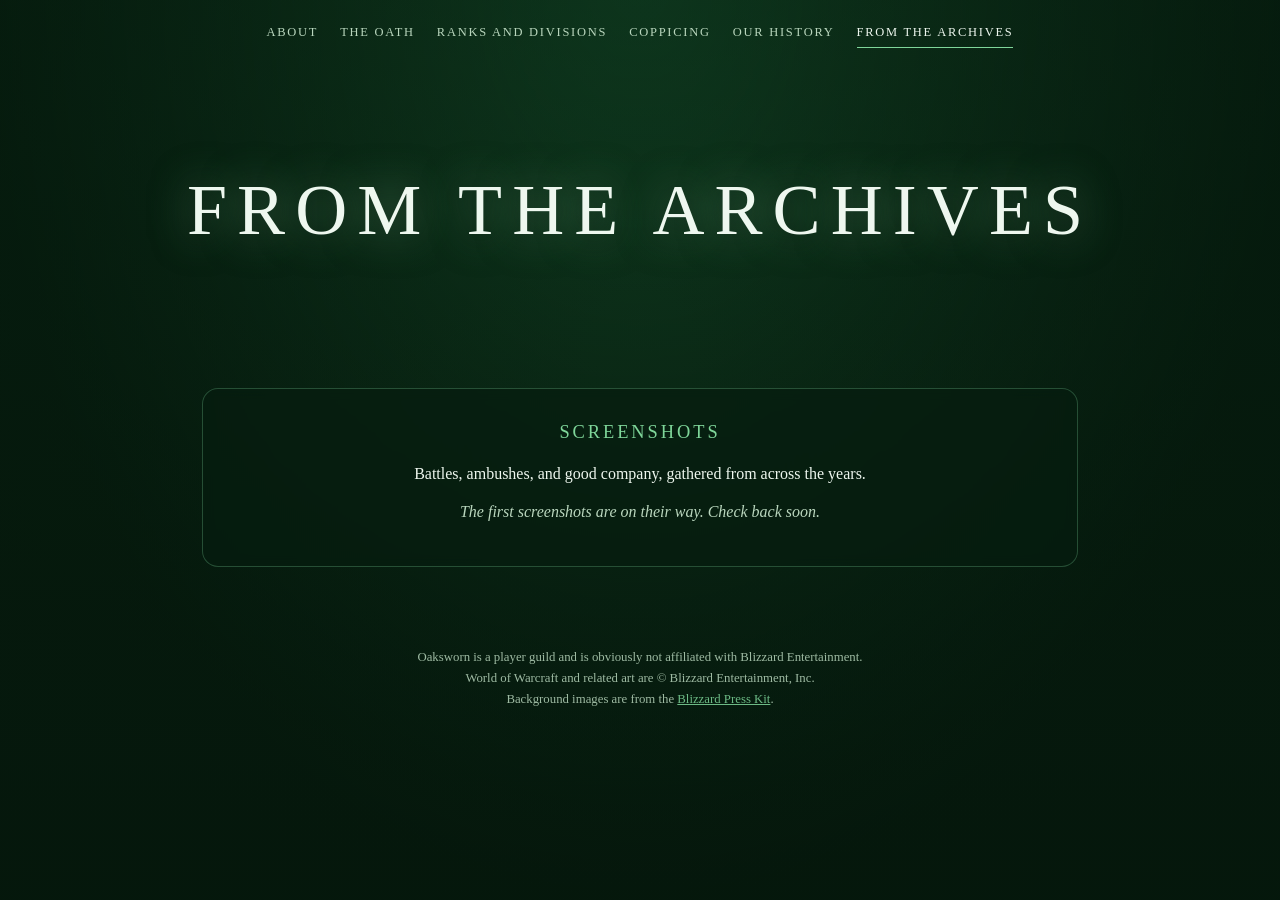
==== archives.html @ 4955773f "Create archives.html" ====
<!DOCTYPE html>
<html lang="en">
<head>
<meta charset="utf-8">
<meta name="viewport" content="width=device-width, initial-scale=1">
<title>From the Archives | Oaksworn</title>
<meta name="description" content="Screenshots from the Oaksworn archives.">
<meta property="og:title" content="From the Archives | Oaksworn">
<meta property="og:image" content="bg.jpg">
<link rel="icon" href="data:image/svg+xml,%3Csvg xmlns='http://www.w3.org/2000/svg' viewBox='0 0 100 100'%3E%3Ctext y='.9em' font-size='90'%3E%F0%9F%8C%B0%3C/text%3E%3C/svg%3E">
<link rel="stylesheet" href="styles.css">
</head>
<body>
<nav><a href="index.html">About</a><a href="oath.html">The Oath</a><a href="ranks.html">Ranks and Divisions</a><a href="coppicing.html">Coppicing</a><a href="history.html">Our History</a><a href="archives.html" class=on>From the Archives</a></nav>
<header class="hero small"><h1>From the Archives</h1></header>
<main class="wrap">
<section><div class="card" style="text-align:center">
<h2>Screenshots</h2>
<p>Battles, ambushes, and good company, gathered from across the years.</p>
<p class="note">The first screenshots are on their way. Check back soon.</p>
</div></section>
<!-- To add a screenshot: upload the image to the repository, then add a figure inside this grid, e.g.
<section><div class="gallery">
<figure><img src="my-screenshot.jpg" alt="Description"><figcaption>Caption, date</figcaption></figure>
</div></section> -->
</main>
<footer>
Oaksworn is a player guild and is obviously not affiliated with Blizzard Entertainment.<br>
World of Warcraft and related art are &copy; Blizzard Entertainment, Inc.<br>
Background images are from the <a href="https://blizzard.gamespress.com/WoW-Forever-Launch-Press-Kit">Blizzard Press Kit</a>.
</footer>
</body>
</html>
---- styles.css ----
:root {
    --ink: #eef7ef;
    --soft: #b9d6bd;
    --glow: #7fd69a;
    --card: rgba(7, 28, 16, 0.68);
    --line: rgba(130, 225, 165, 0.26);
  }
  * { box-sizing: border-box; }
  html { scroll-behavior: smooth; }
  body {
    margin: 0;
    color: var(--ink);
    font-family: Georgia, "Palatino Linotype", Palatino, "Book Antiqua", serif;
    line-height: 1.65;
    background: #06140b;
  }
  /* Slightly blurred full-page background image */
  body::before {
    content: "";
    position: fixed;
    inset: -20px;
    z-index: -2;
    background: radial-gradient(ellipse at 50% 0%, #17462a, #06140b 70%);
    filter: blur(3px) saturate(1.05);
  }
  /* Dark wash so text stays readable */
  body::after {
    content: "";
    position: fixed;
    inset: 0;
    z-index: -1;
    background:
      radial-gradient(ellipse at 50% 35%, rgba(6,30,14,0.15), rgba(5,24,12,0.55) 75%),
      linear-gradient(to bottom, rgba(10,60,28,0.30), rgba(5,24,12,0.62));
  }
  .wrap { max-width: 920px; margin: 0 auto; padding: 0 22px; }

  header.hero {
    min-height: 70vh;
    display: flex;
    flex-direction: column;
    justify-content: center;
    align-items: center;
    text-align: center;
    padding: 70px 22px 40px;
  }
  .eyebrow {
    letter-spacing: 0.32em;
    text-transform: uppercase;
    font-size: 0.8rem;
    color: var(--soft);
    margin: 0 0 14px;
  }
  h1 {
    font-size: clamp(3rem, 12vw, 7rem);
    letter-spacing: 0.14em;
    text-transform: uppercase;
    margin: 0;
    font-weight: 400;
    text-shadow: 0 0 40px rgba(127,214,154,0.55), 0 2px 24px rgba(0,0,0,0.6);
  }
  .tagline {
    font-style: italic;
    font-size: clamp(1.05rem, 2.6vw, 1.4rem);
    color: var(--soft);
    margin: 14px 0 34px;
    text-shadow: 0 2px 14px rgba(0,0,0,0.7);
  }
  .btn {
    display: inline-block;
    padding: 12px 28px;
    border: 1px solid var(--glow);
    border-radius: 999px;
    color: var(--ink);
    text-decoration: none;
    letter-spacing: 0.12em;
    text-transform: uppercase;
    font-size: 0.82rem;
    background: rgba(127,214,154,0.14);
    transition: background .2s, box-shadow .2s;
  }
  .btn:hover { background: rgba(127,214,154,0.30); box-shadow: 0 0 24px rgba(127,214,154,0.4); }

  section { padding: 34px 0; }
  .card {
    background: var(--card);
    border: 1px solid var(--line);
    border-radius: 16px;
    padding: 28px 30px;
    backdrop-filter: blur(6px);
    -webkit-backdrop-filter: blur(6px);
  }
  h2 {
    font-weight: 400;
    letter-spacing: 0.16em;
    text-transform: uppercase;
    font-size: 1.15rem;
    margin: 0 0 14px;
    color: var(--glow);
  }
  p { margin: 0 0 12px; }
  ul { margin: 0; padding-left: 20px; }
  li { margin: 6px 0; }
  .grid { display: grid; gap: 18px; grid-template-columns: repeat(auto-fit, minmax(260px, 1fr)); }
  .rank { display: flex; justify-content: space-between; gap: 16px; padding: 9px 0; border-bottom: 1px solid var(--line); }
  .rank:last-child { border-bottom: 0; }
  .rank b { font-weight: 400; letter-spacing: 0.05em; }
  .rank span { color: var(--soft); font-size: 0.95rem; text-align: right; }
  .pill {
    display: inline-block; margin: 4px 6px 0 0; padding: 3px 12px;
    border: 1px solid var(--line); border-radius: 999px;
    font-size: 0.82rem; color: var(--soft);
  }
  footer {
    text-align: center; color: var(--soft); font-size: 0.8rem;
    padding: 46px 22px 40px; opacity: 0.85;
  }
  @media (max-width: 560px) {
    .card { padding: 22px 20px; }
    .rank { flex-direction: column; gap: 0; }
    .rank span { text-align: left; }
  }

  nav { display:flex; flex-wrap:wrap; justify-content:center; gap:8px 22px; padding:18px 22px 0; }
  nav a { color:var(--soft); text-decoration:none; letter-spacing:0.14em; text-transform:uppercase; font-size:0.78rem; padding:4px 0; border-bottom:1px solid transparent; }
  nav a:hover, nav a.on { color:var(--ink); border-bottom-color:var(--glow); }
  header.hero.small { min-height:34vh; padding:40px 22px 20px; }
  header.hero.small h1 { font-size: clamp(2.4rem, 8vw, 4.5rem); }
  ol.rules { margin:0; padding-left:24px; }
  ol.rules > li { margin:14px 0; font-weight:700; }
  ol.rules ul { font-weight:400; color:var(--soft); margin-top:4px; }
  .tier { margin: 0 0 22px; }
  .tier-label { letter-spacing:0.2em; text-transform:uppercase; font-size:0.75rem; color:var(--soft); margin:0 0 8px; }
  .tier .card { text-align:center; }
  .note { font-style:italic; color:var(--soft); }
  .welcome { border-color: var(--glow); text-align:center; }
  .welcome p { margin:0; font-size:1.1rem; }

  body.home::before { background: url("bg.jpg") center / cover no-repeat; }


/* page backgrounds (images from the Blizzard WoW Forever press kit) */
body.bg-oath::before{background:url("bg-oath.jpg") center / cover no-repeat;filter:blur(4px) saturate(1.05)}
body.bg-coppicing::before{background:url("bg-coppicing.jpg") center / cover no-repeat;filter:blur(4px) saturate(1.05)}
body.bg-ranks::before{background:url("bg-ranks.jpg") center / cover no-repeat;filter:blur(4px) saturate(1.05)}
footer a{color:var(--glow)}

/* dictionary entry */
.dict-word{font-size:2.2rem;letter-spacing:.04em;margin:0;line-height:1.1}
.dict-pron{color:var(--soft);margin:4px 0 14px;font-size:1rem}
.dict-pron span:first-child{font-family:"Lucida Sans Unicode","DejaVu Sans",sans-serif}
.dict-pron i{margin-left:10px}
.dict-defs{margin:0 0 14px;padding-left:24px}
.dict-defs li{margin:8px 0}
.dict-tag{font-size:.7rem;letter-spacing:.14em;text-transform:uppercase;color:var(--glow);border:1px solid var(--line);border-radius:999px;padding:1px 9px;margin-right:6px}
.dict-src{font-size:.8rem;color:var(--soft);border-top:1px solid var(--line);padding-top:10px;margin:0}
.dict-src a{color:var(--glow)}

/* archives gallery */
.gallery{display:grid;gap:16px;grid-template-columns:repeat(auto-fill,minmax(240px,1fr))}
.gallery figure{margin:0}
.gallery img{width:100%;border-radius:10px;border:1px solid var(--line);display:block}
.gallery figcaption{font-size:.8rem;color:var(--soft);margin-top:6px}
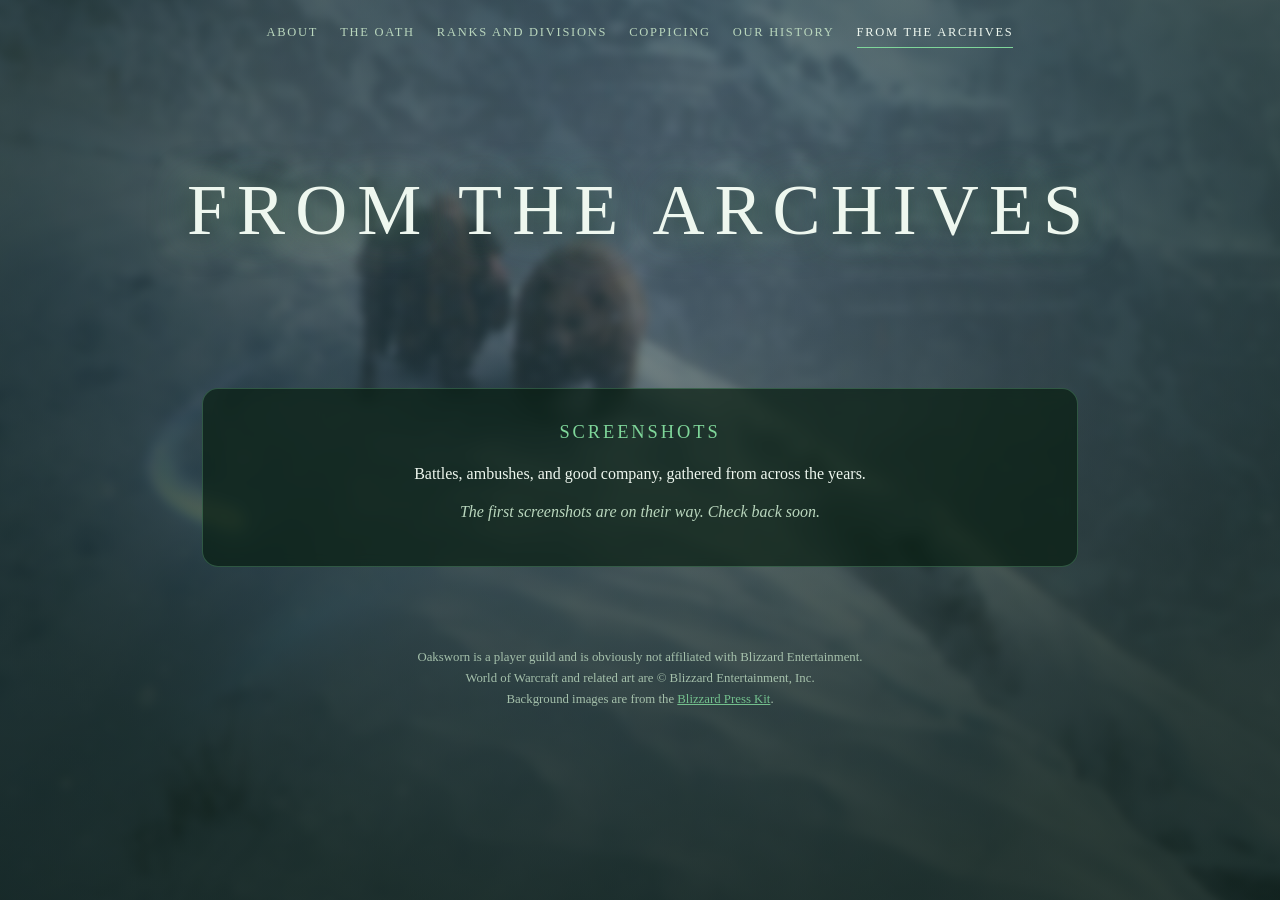
==== commit 298377d7: "Update archives.html" ====
--- a/archives.html
+++ b/archives.html
@@ -10,7 +10,7 @@
 <link rel="icon" href="data:image/svg+xml,%3Csvg xmlns='http://www.w3.org/2000/svg' viewBox='0 0 100 100'%3E%3Ctext y='.9em' font-size='90'%3E%F0%9F%8C%B0%3C/text%3E%3C/svg%3E">
 <link rel="stylesheet" href="styles.css">
 </head>
-<body>
+<body class="bg-archives">
 <nav><a href="index.html">About</a><a href="oath.html">The Oath</a><a href="ranks.html">Ranks and Divisions</a><a href="coppicing.html">Coppicing</a><a href="history.html">Our History</a><a href="archives.html" class=on>From the Archives</a></nav>
 <header class="hero small"><h1>From the Archives</h1></header>
 <main class="wrap">
--- a/styles.css
+++ b/styles.css
@@ -162,3 +162,6 @@
 .gallery figure{margin:0}
 .gallery img{width:100%;border-radius:10px;border:1px solid var(--line);display:block}
 .gallery figcaption{font-size:.8rem;color:var(--soft);margin-top:6px}
+
+body.bg-history::before{background:url("bg-history.jpg") center / cover no-repeat;filter:blur(4px) saturate(1.05)}
+body.bg-archives::before{background:url("bg-archives.jpg") center / cover no-repeat;filter:blur(4px) saturate(1.05)}
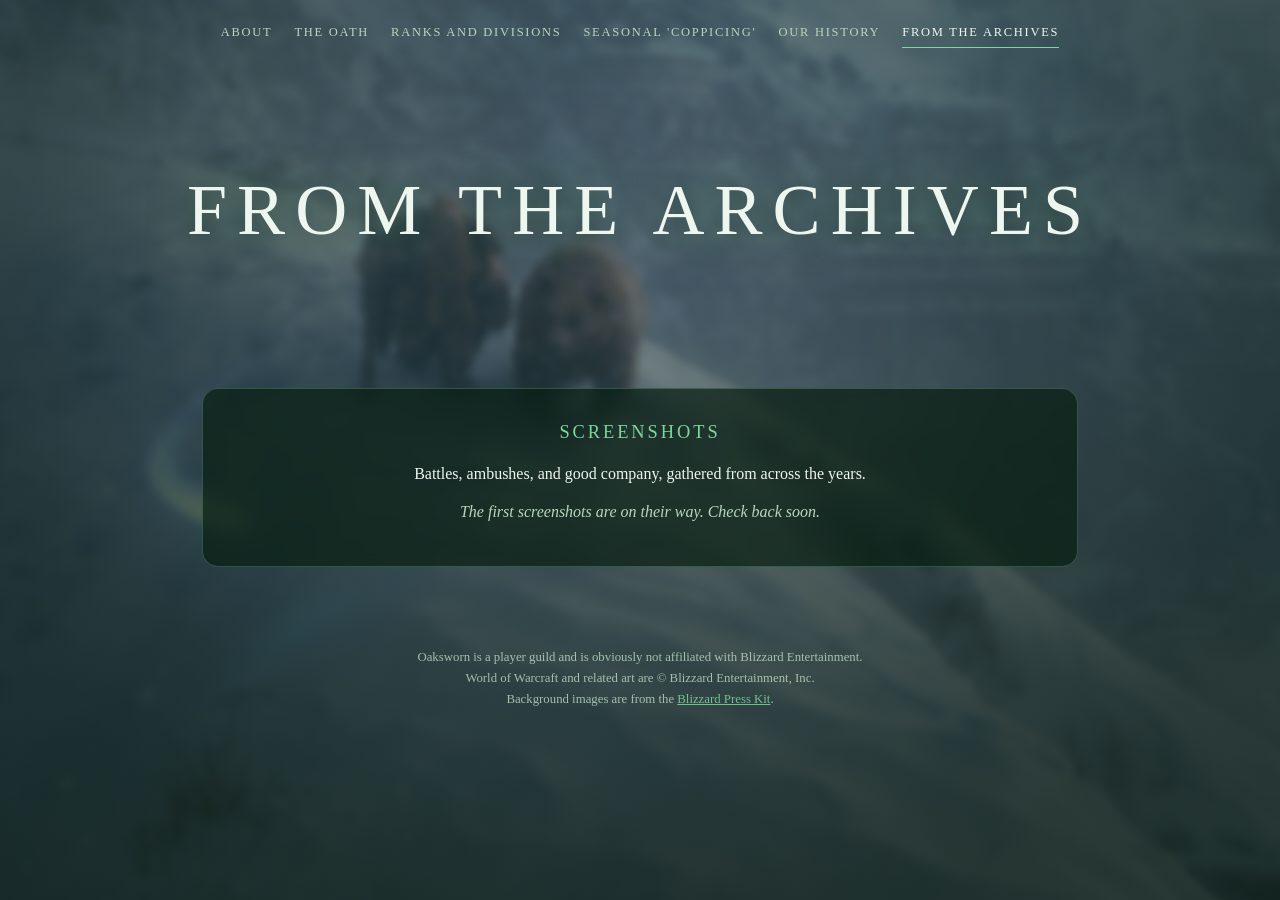
==== commit 4eeb3de3: "Rename Coppicing nav tab Updated navigation links to include 'Seasonal Coppicing'." ====
--- a/archives.html
+++ b/archives.html
@@ -7,11 +7,11 @@
 <meta name="description" content="Screenshots from the Oaksworn archives.">
 <meta property="og:title" content="From the Archives | Oaksworn">
 <meta property="og:image" content="bg.jpg">
-<link rel="icon" href="data:image/svg+xml,%3Csvg xmlns='http://www.w3.org/2000/svg' viewBox='0 0 100 100'%3E%3Ctext y='.9em' font-size='90'%3E%F0%9F%8C%B0%3C/text%3E%3C/svg%3E">
+<link rel="icon" href="data:image/svg+xml,%3Csvg xmlns='http://www.w3.org/2000/svg' viewBox='0 0 100 100'%3E%3Ctext y='.9em' font-size='90'%3E%F0%9F%8C%B3%3C/text%3E%3C/svg%3E">
 <link rel="stylesheet" href="styles.css">
 </head>
 <body class="bg-archives">
-<nav><a href="index.html">About</a><a href="oath.html">The Oath</a><a href="ranks.html">Ranks and Divisions</a><a href="coppicing.html">Coppicing</a><a href="history.html">Our History</a><a href="archives.html" class=on>From the Archives</a></nav>
+<nav><a href="index.html">About</a><a href="oath.html">The Oath</a><a href="ranks.html">Ranks and Divisions</a><a href="coppicing.html">Seasonal 'Coppicing'</a><a href="history.html">Our History</a><a href="archives.html" class=on>From the Archives</a></nav>
 <header class="hero small"><h1>From the Archives</h1></header>
 <main class="wrap">
 <section><div class="card" style="text-align:center">
--- a/styles.css
+++ b/styles.css
@@ -165,3 +165,5 @@
 
 body.bg-history::before{background:url("bg-history.jpg") center / cover no-repeat;filter:blur(4px) saturate(1.05)}
 body.bg-archives::before{background:url("bg-archives.jpg") center / cover no-repeat;filter:blur(4px) saturate(1.05)}
+main a, main a:visited { color:#a8f0bf; text-decoration:underline; text-decoration-color:rgba(127,214,154,0.55); text-underline-offset:3px; transition:color .15s, text-shadow .15s; }
+main a:hover { color:#e6fff0; text-decoration-color:var(--glow); text-shadow:0 0 8px rgba(127,214,154,0.6); }
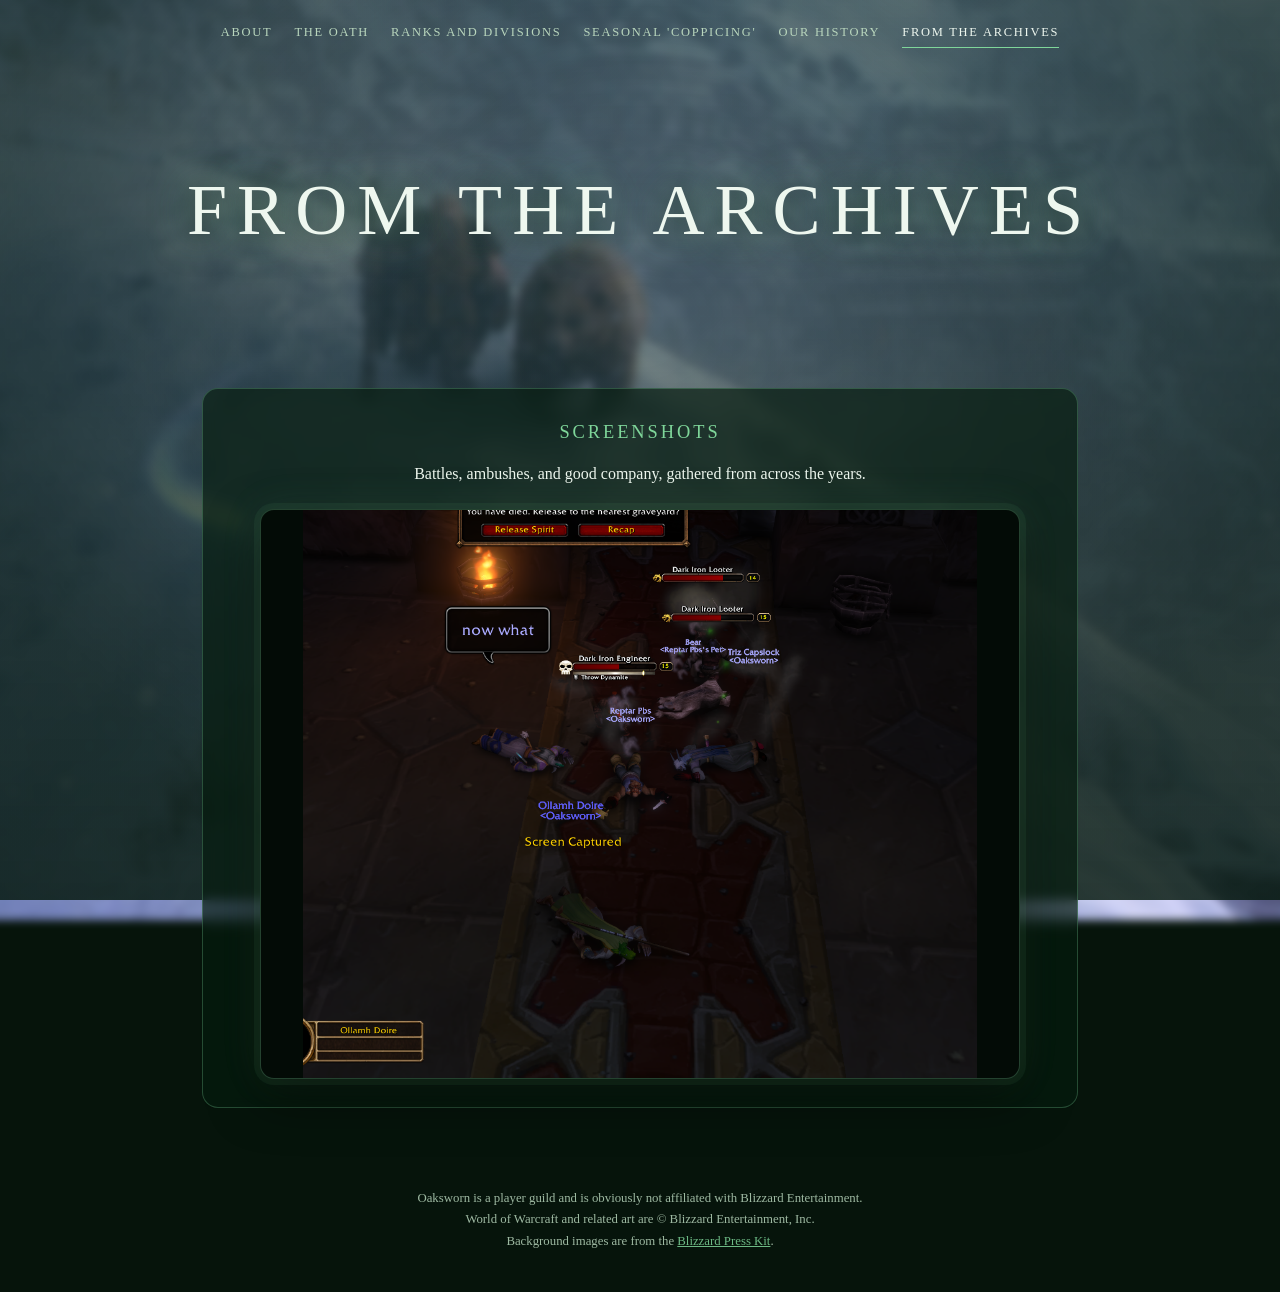
==== commit 57f51988: "Add screenshot slideshow to archives page Added a slideshow feature for displaying screenshots with " ====
--- a/archives.html
+++ b/archives.html
@@ -9,6 +9,26 @@
 <meta property="og:image" content="bg.jpg">
 <link rel="icon" href="data:image/svg+xml,%3Csvg xmlns='http://www.w3.org/2000/svg' viewBox='0 0 100 100'%3E%3Ctext y='.9em' font-size='90'%3E%F0%9F%8C%B3%3C/text%3E%3C/svg%3E">
 <link rel="stylesheet" href="styles.css">
+<style>
+.slideshow{position:relative;max-width:760px;margin:22px auto 0}
+.ss-frame{position:relative;aspect-ratio:4/3;border:1px solid var(--line);border-radius:14px;overflow:hidden;background:#030b06;box-shadow:0 0 0 6px rgba(127,214,154,.06),0 18px 50px rgba(0,0,0,.55),0 0 40px rgba(127,214,154,.12)}
+.ss-slide{position:absolute;inset:0;margin:0;opacity:0;visibility:hidden;transition:opacity .7s ease,visibility .7s;outline:none}
+.ss-slide.is-active{opacity:1;visibility:visible}
+.ss-slide img{display:block;width:100%;height:100%;object-fit:contain}
+.ss-slide figcaption{position:absolute;left:0;right:0;bottom:0;padding:48px 22px 18px;text-align:left;font-size:.95rem;font-style:italic;color:var(--ink);background:linear-gradient(to top,rgba(3,12,6,.94),rgba(3,12,6,0));opacity:0;transform:translateY(8px);transition:opacity .3s,transform .3s}
+.ss-slide:hover figcaption,.ss-slide:focus figcaption{opacity:1;transform:none}
+.ss-btn{position:absolute;top:50%;transform:translateY(-50%);z-index:3;width:42px;height:42px;padding:0 0 4px;border-radius:50%;border:1px solid var(--glow);background:rgba(6,20,11,.62);color:var(--ink);font-size:1.5rem;line-height:1;cursor:pointer;opacity:0;transition:opacity .25s,background .2s,box-shadow .2s}
+.ss-btn.prev{left:12px}
+.ss-btn.next{right:12px}
+.ss-frame:hover .ss-btn,.ss-btn:focus-visible{opacity:1}
+.ss-btn:hover{background:rgba(127,214,154,.30);box-shadow:0 0 18px rgba(127,214,154,.45)}
+.ss-dots{display:flex;justify-content:center;gap:10px;margin:16px 0 0}
+.ss-dot{width:10px;height:10px;padding:0;border-radius:50%;border:1px solid var(--glow);background:transparent;cursor:pointer;transition:background .2s,box-shadow .2s}
+.ss-dot.on{background:var(--glow);box-shadow:0 0 10px var(--glow)}
+.slideshow.single .ss-btn,.slideshow.single .ss-dots{display:none}
+@media (hover:none){.ss-btn{opacity:1}.ss-slide figcaption{opacity:1;transform:none}}
+@media (prefers-reduced-motion:reduce){.ss-slide,.ss-slide figcaption{transition:none}}
+</style>
 </head>
 <body class="bg-archives">
 <nav><a href="index.html">About</a><a href="oath.html">The Oath</a><a href="ranks.html">Ranks and Divisions</a><a href="coppicing.html">Seasonal 'Coppicing'</a><a href="history.html">Our History</a><a href="archives.html" class=on>From the Archives</a></nav>
@@ -17,7 +37,18 @@
 <section><div class="card" style="text-align:center">
 <h2>Screenshots</h2>
 <p>Battles, ambushes, and good company, gathered from across the years.</p>
-<p class="note">The first screenshots are on their way. Check back soon.</p>
+<div class="slideshow" id="slideshow" role="region" aria-roledescription="carousel" aria-label="Guild screenshots">
+<div class="ss-frame">
+<!-- To add a screenshot: upload the image to the repository, then copy a whole figure block below and change the image and caption. -->
+<figure class="ss-slide is-active" tabindex="0">
+<img src="hall_of_thanes_wipe.png" alt="Oaksworn members lying dead on a red carpet in the Hall of Thanes, surrounded by Dark Iron mobs, with a chat bubble reading &quot;now what&quot;">
+<figcaption>Testing the explosives after a successful Hall of Thanes run. 2026-11-24.</figcaption>
+</figure>
+<button class="ss-btn prev" type="button" aria-label="Previous screenshot">&#8249;</button>
+<button class="ss-btn next" type="button" aria-label="Next screenshot">&#8250;</button>
+</div>
+<div class="ss-dots"></div>
+</div>
 </div></section>
 <!-- To add a screenshot: upload the image to the repository, then add a figure inside this grid, e.g.
 <section><div class="gallery">
@@ -29,5 +60,21 @@
 World of Warcraft and related art are &copy; Blizzard Entertainment, Inc.<br>
 Background images are from the <a href="https://blizzard.gamespress.com/WoW-Forever-Launch-Press-Kit">Blizzard Press Kit</a>.
 </footer>
+<script>
+(function(){
+var root=document.getElementById('slideshow');if(!root)return;
+var slides=root.querySelectorAll('.ss-slide'),dots=root.querySelector('.ss-dots'),i=0,timer=null;
+if(slides.length<2)root.classList.add('single');
+slides.forEach(function(_,n){var b=document.createElement('button');b.type='button';b.className='ss-dot';b.setAttribute('aria-label','Show screenshot '+(n+1));b.onclick=function(){go(n);};dots.appendChild(b);});
+function go(n){i=(n+slides.length)%slides.length;slides.forEach(function(s,k){s.classList.toggle('is-active',k===i);});for(var k=0;k<dots.children.length;k++)dots.children[k].classList.toggle('on',k===i);}
+function stop(){if(timer){clearInterval(timer);timer=null;}}
+function start(){stop();if(slides.length>1&&!matchMedia('(prefers-reduced-motion: reduce)').matches)timer=setInterval(function(){go(i+1);},7000);}
+root.querySelector('.prev').onclick=function(){go(i-1);};
+root.querySelector('.next').onclick=function(){go(i+1);};
+root.addEventListener('keydown',function(e){if(e.key==='ArrowLeft')go(i-1);if(e.key==='ArrowRight')go(i+1);});
+root.addEventListener('mouseenter',stop);root.addEventListener('mouseleave',start);root.addEventListener('focusin',stop);root.addEventListener('focusout',start);
+go(0);start();
+})();
+</script>
 </body>
 </html>
